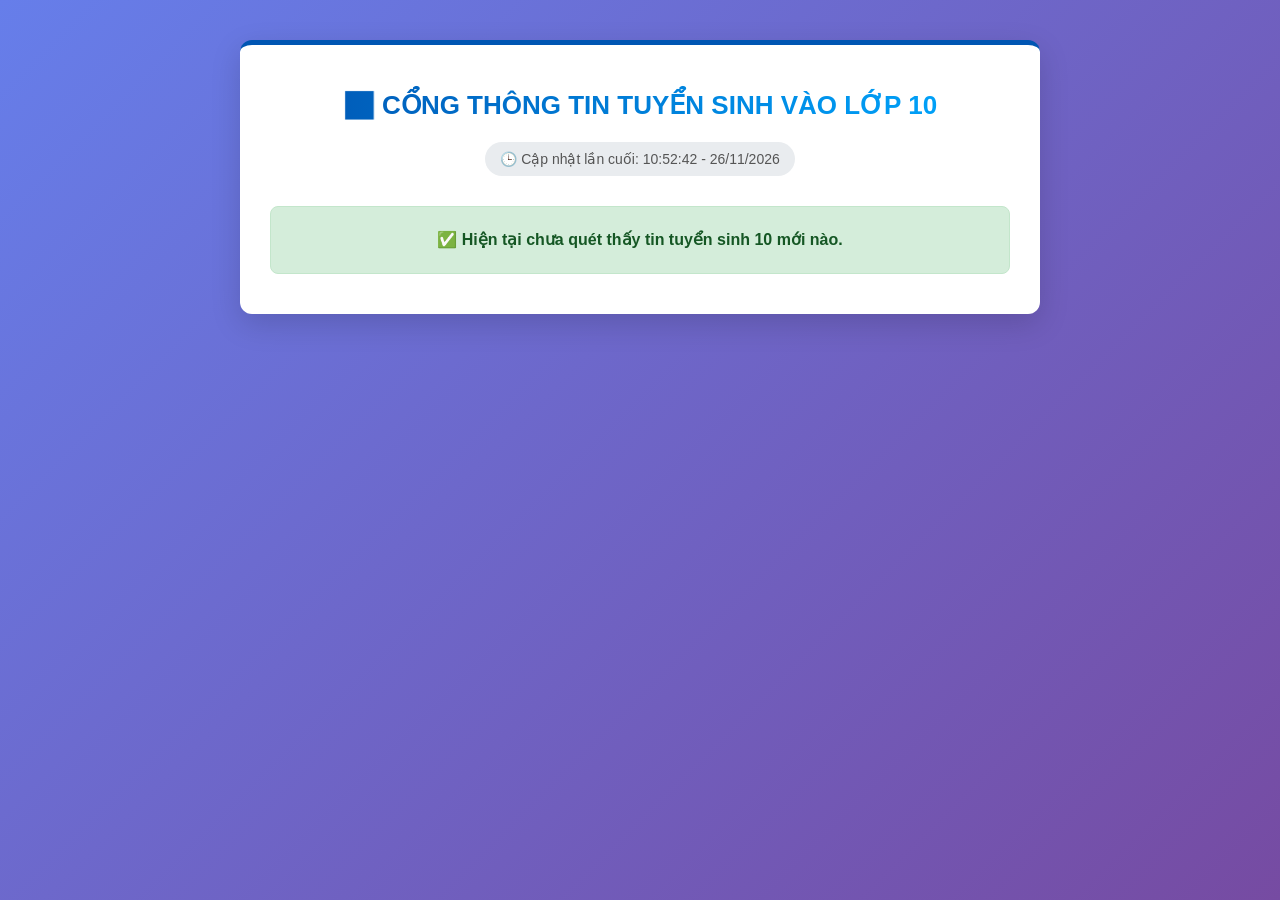
==== index.html @ fed3f771 "🤖 Bot tự động cập nhật" ====
<!DOCTYPE html>
<html lang="vi">
<head>
    <meta charset="UTF-8">
    <meta name="viewport" content="width=device-width, initial-scale=1.0">
    <title>Cập Nhật Tuyển Sinh 10</title>
    <link rel="stylesheet" href="static/style.css">
</head>
<body>
    <div class="container">
        <h1>📊 Cổng Thông Tin Tuyển Sinh Vào Lớp 10</h1>
        <p class="time">🕒 Cập nhật lần cuối: 10:52:42 - 26/11/2026</p>
        <ul class="tin-tuc">
            <p class="no-news">✅ Hiện tại chưa quét thấy tin tuyển sinh 10 mới nào.</p>

        </ul>
    </div>
</body>
</html>
---- static/style.css ----
/* File: style.css */
* {
    box-sizing: border-box;
    margin: 0;
    padding: 0;
}

body {
    font-family: Arial, Helvetica, sans-serif;
    /* Nền gradient giữ nguyên */
    background: linear-gradient(135deg, #667eea, #764ba2);
    background-attachment: fixed; 
    min-height: 100vh; 
    color: #333333;
    line-height: 1.6;
    padding: 20px;
    /* ĐÃ XÓA display: flex, justify-content và align-items ở đây */
}

.container {
    width: 100%;
    max-width: 800px;
    
    /* ĐÂY RỒI: margin-top nhỏ (20px) để nó nằm trên cao, auto để căn giữa ngang */
    margin: 20px auto; 
    
    background-color: #ffffff;
    padding: 40px 30px;
    border-radius: 12px;
    box-shadow: 0 10px 30px rgba(0, 0, 0, 0.15); 
    border-top: 5px solid #0056b3; 
}

h1 {
    text-align: center;
    font-size: 26px;
    font-weight: bold;
    text-transform: uppercase;
    margin-bottom: 15px;
    
    /* Fix lỗi typo "liner" và thêm màu dự phòng */
    color: #0056b3; /* Fallback nếu trình duyệt không hỗ trợ gradient */
    background: linear-gradient(90deg, #0056b3, #00a8ff);
    background-clip: text;
    -webkit-background-clip: text;
    -webkit-text-fill-color: transparent;
    
    /* Căn giữa icon và chữ nếu có icon */
    display: flex;
    align-items: center;
    justify-content: center;
    gap: 10px;
}

.time {
    /* Đổi từ display: table sang width: fit-content để căn giữa hiện đại hơn */
    display: block;
    width: fit-content;
    margin: 0 auto 30px auto;
    
    font-size: 14px;
    color: #555555;
    background-color: #e9ecef;
    padding: 6px 15px;
    border-radius: 20px;
}

.tin-tuc {
    list-style-type: none; /* Bỏ dấu chấm tròn mặc định của thẻ ul */
    padding: 0;
}

.no-news {
    text-align: center;
    font-size: 16px;
    color: #155724;
    background-color: #d4edda;
    border: 1px solid #c3e6cb;
    padding: 20px;
    border-radius: 8px;
    font-weight: bold;
}

/* Responsive cho màn hình điện thoại */
@media (max-width: 600px) {
    body {
        padding: 10px; /* Giảm padding ngoài cho đỡ chật */
        align-items: flex-start; /* Trên mobile không cần căn giữa dọc */
    }
    
    .container {
        margin: 20px auto;
        padding: 25px 20px;
    }
    
    h1 {
        font-size: 18px;
        flex-direction: column; /* Icon và chữ xếp dọc trên mobile */
        gap: 5px;
    }
    
    .time, .no-news {
        font-size: 13px;
    }
}
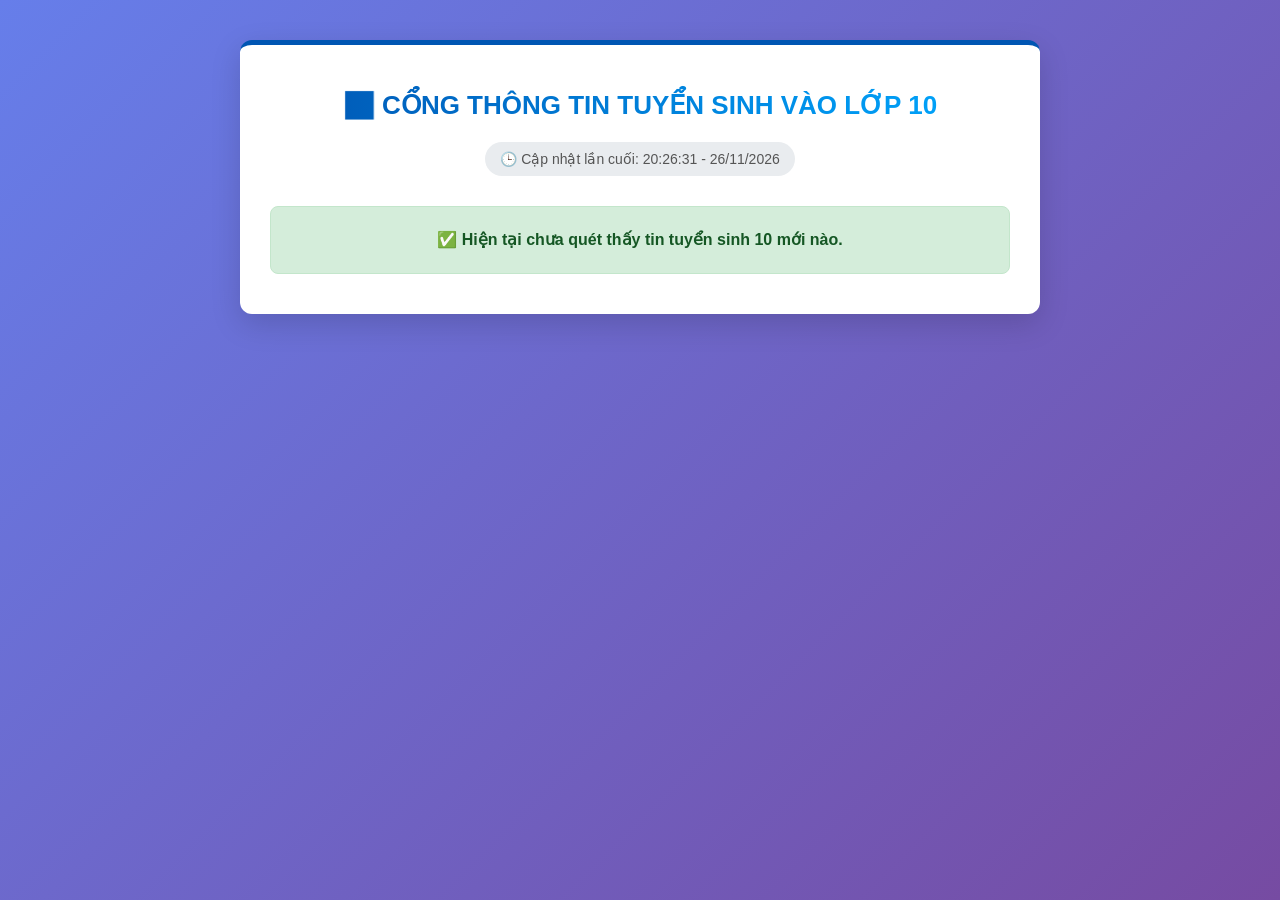
==== commit 9658492f: "🤖 Bot tự động cập nhật" ====
--- a/index.html
+++ b/index.html
@@ -9,7 +9,7 @@
 <body>
     <div class="container">
         <h1>📊 Cổng Thông Tin Tuyển Sinh Vào Lớp 10</h1>
-        <p class="time">🕒 Cập nhật lần cuối: 10:52:42 - 26/11/2026</p>
+        <p class="time">🕒 Cập nhật lần cuối: 20:26:31 - 26/11/2026</p>
         <ul class="tin-tuc">
             <p class="no-news">✅ Hiện tại chưa quét thấy tin tuyển sinh 10 mới nào.</p>
 
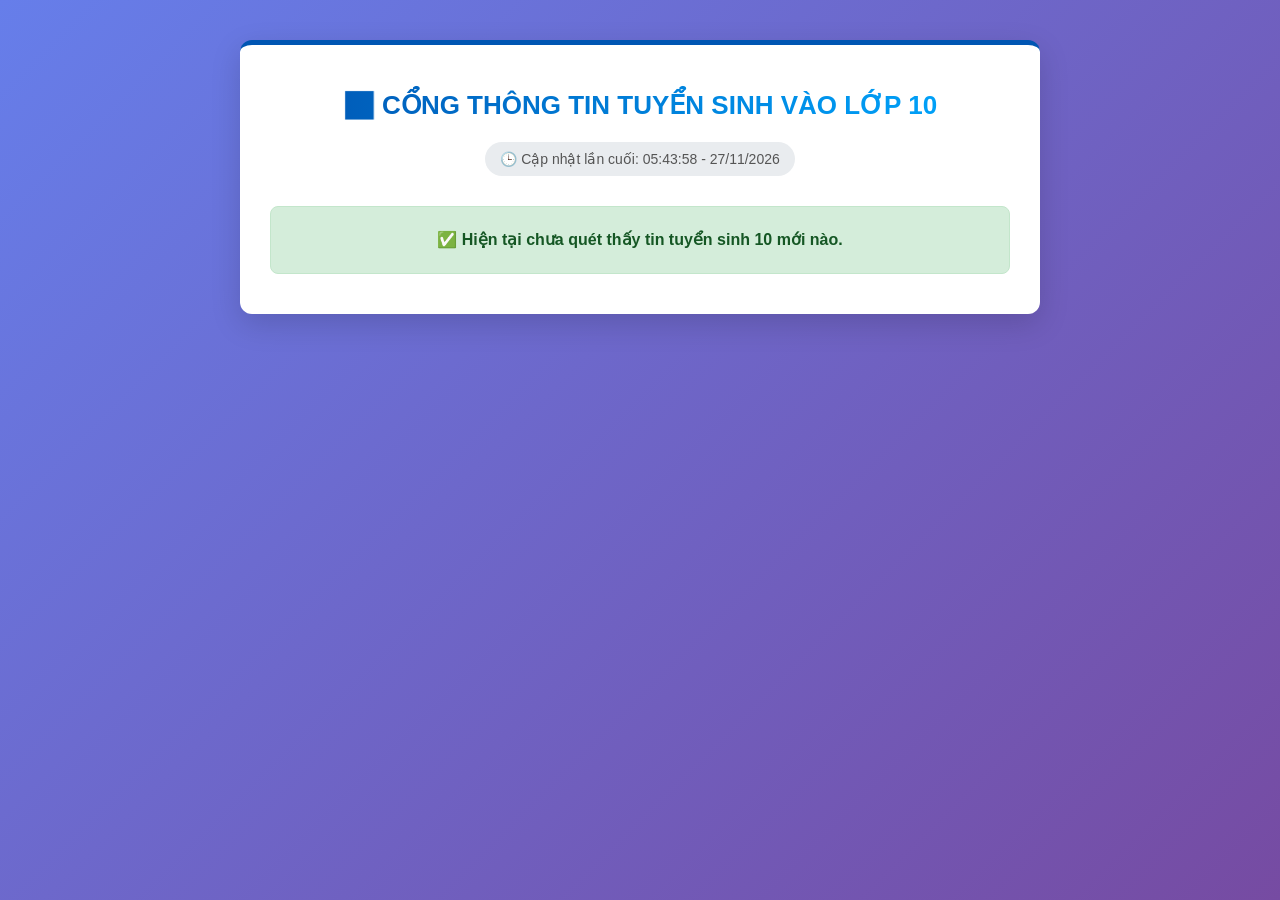
==== commit 849643ee: "🤖 Bot tự động cập nhật" ====
--- a/index.html
+++ b/index.html
@@ -9,7 +9,7 @@
 <body>
     <div class="container">
         <h1>📊 Cổng Thông Tin Tuyển Sinh Vào Lớp 10</h1>
-        <p class="time">🕒 Cập nhật lần cuối: 20:26:31 - 26/11/2026</p>
+        <p class="time">🕒 Cập nhật lần cuối: 05:43:58 - 27/11/2026</p>
         <ul class="tin-tuc">
             <p class="no-news">✅ Hiện tại chưa quét thấy tin tuyển sinh 10 mới nào.</p>
 
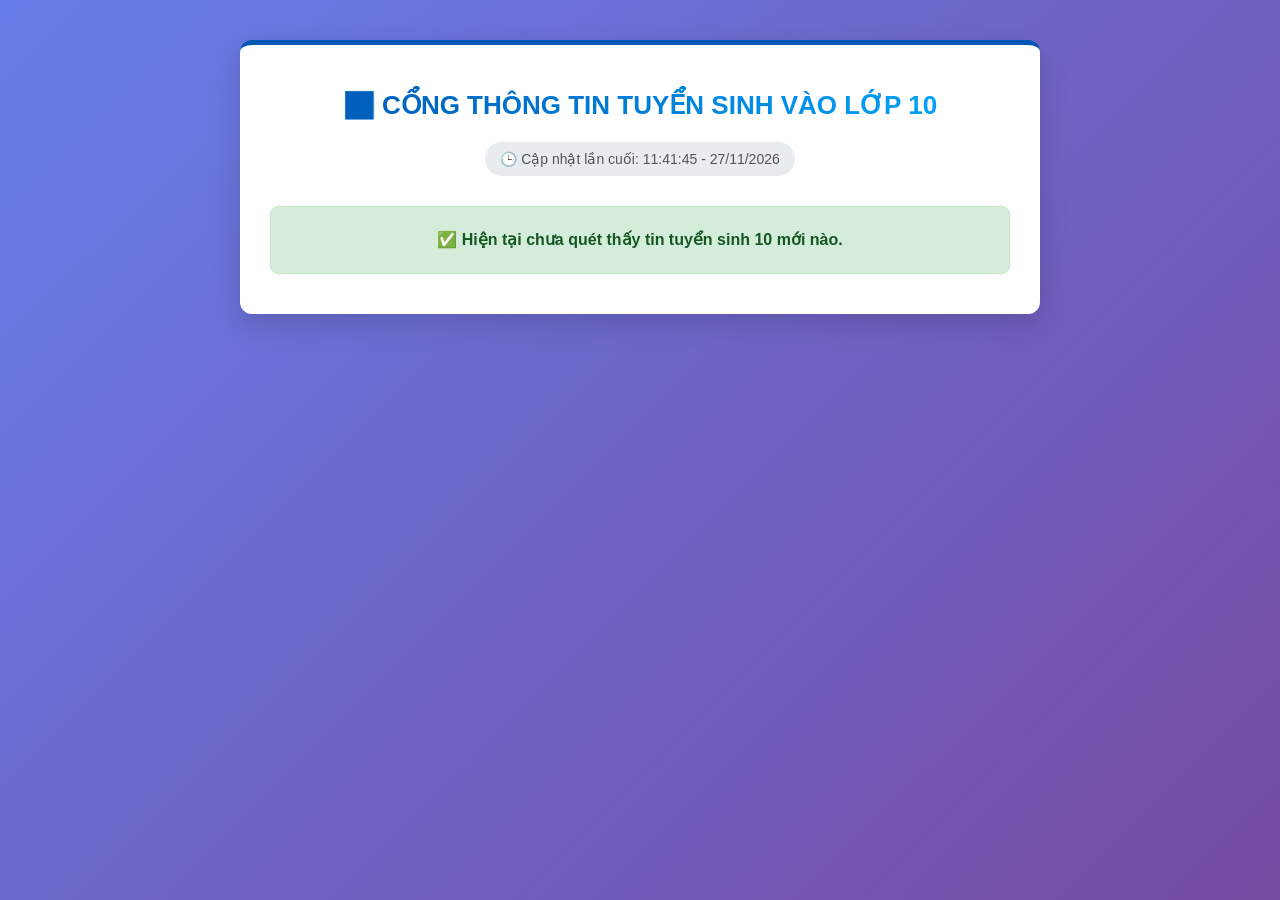
==== commit 272825ad: "🤖 Bot tự động cập nhật" ====
--- a/index.html
+++ b/index.html
@@ -9,7 +9,7 @@
 <body>
     <div class="container">
         <h1>📊 Cổng Thông Tin Tuyển Sinh Vào Lớp 10</h1>
-        <p class="time">🕒 Cập nhật lần cuối: 05:43:58 - 27/11/2026</p>
+        <p class="time">🕒 Cập nhật lần cuối: 11:41:45 - 27/11/2026</p>
         <ul class="tin-tuc">
             <p class="no-news">✅ Hiện tại chưa quét thấy tin tuyển sinh 10 mới nào.</p>
 
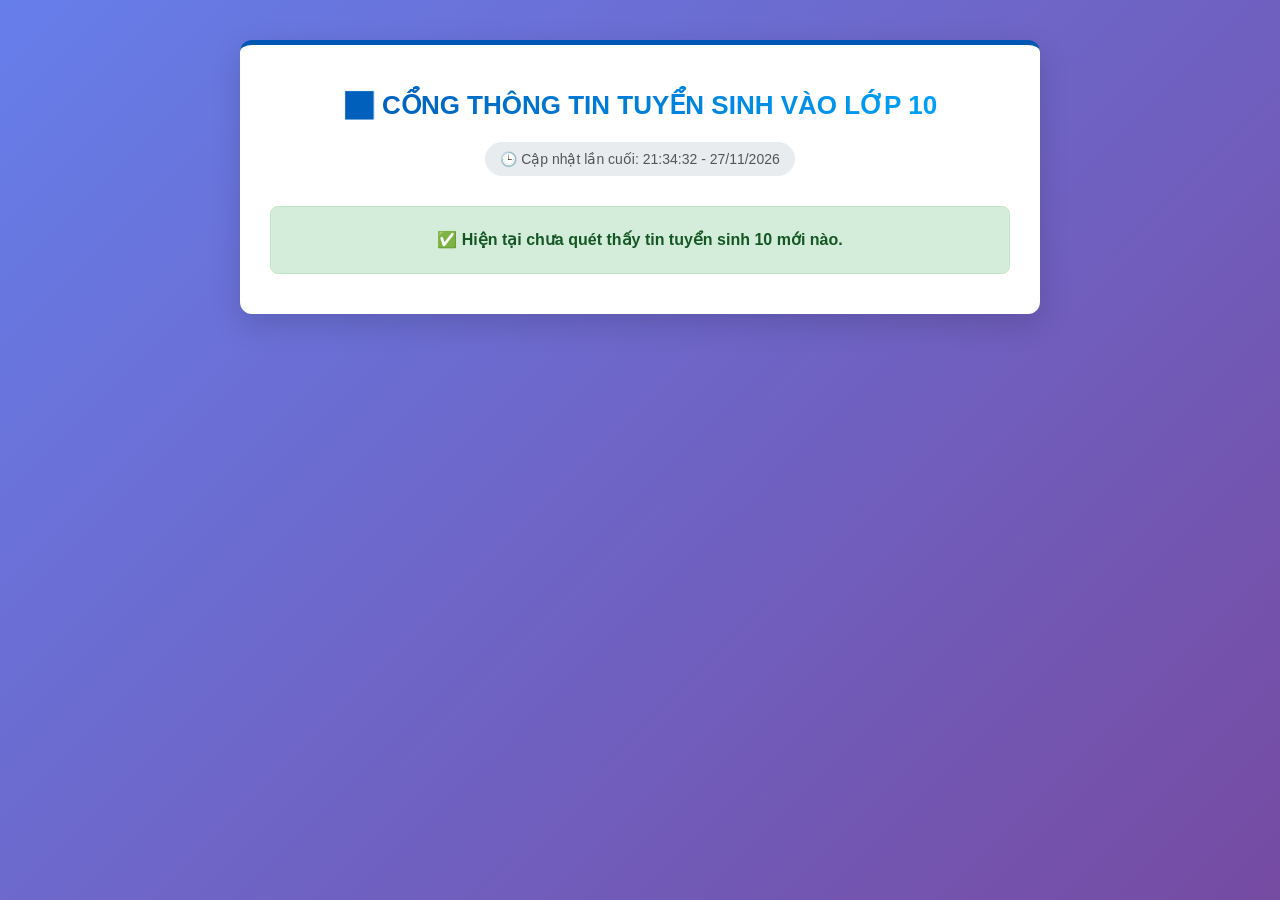
==== commit f579e8e7: "🤖 Bot tự động cập nhật" ====
--- a/index.html
+++ b/index.html
@@ -9,7 +9,7 @@
 <body>
     <div class="container">
         <h1>📊 Cổng Thông Tin Tuyển Sinh Vào Lớp 10</h1>
-        <p class="time">🕒 Cập nhật lần cuối: 11:41:45 - 27/11/2026</p>
+        <p class="time">🕒 Cập nhật lần cuối: 21:34:32 - 27/11/2026</p>
         <ul class="tin-tuc">
             <p class="no-news">✅ Hiện tại chưa quét thấy tin tuyển sinh 10 mới nào.</p>
 
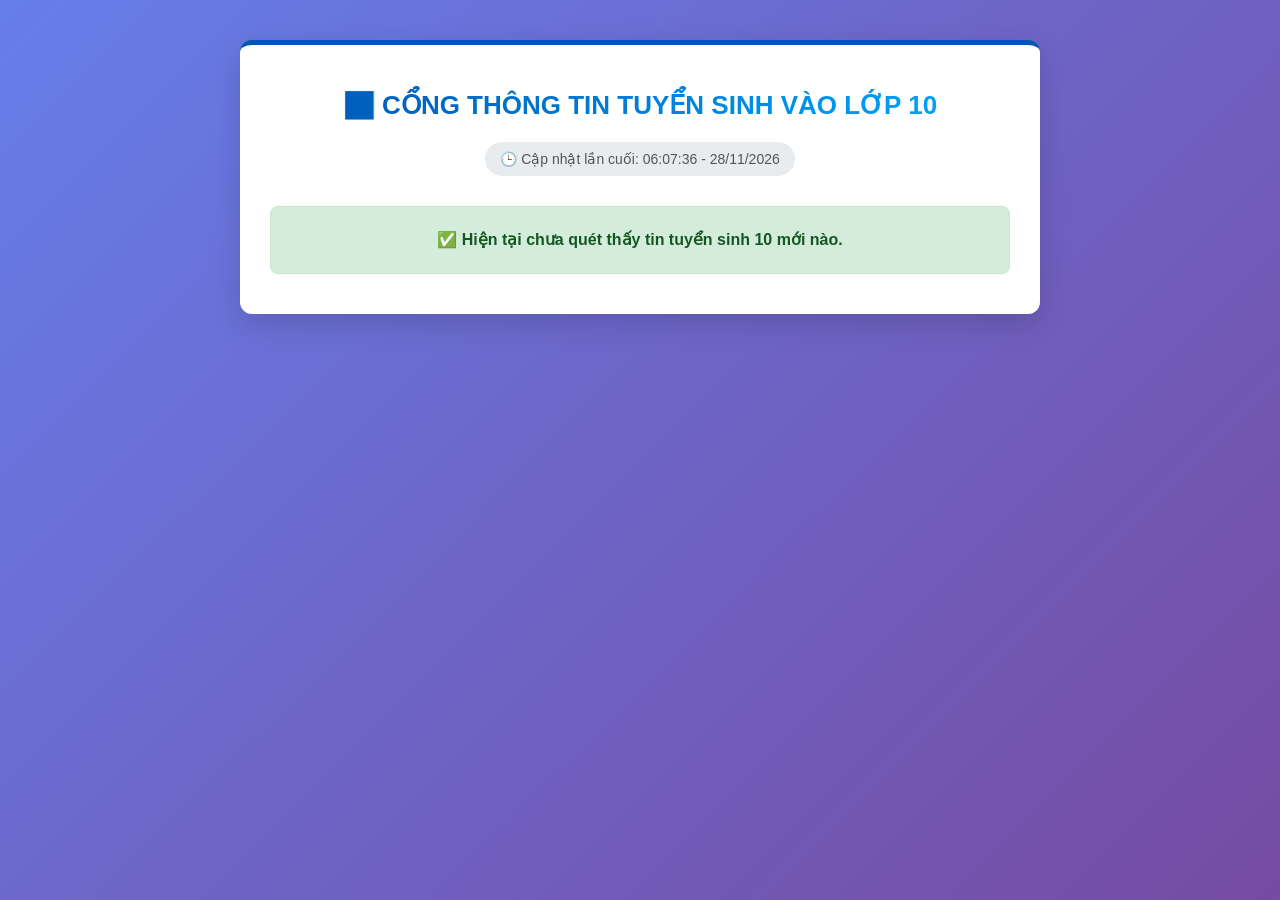
==== commit 8450e1b8: "🤖 Bot tự động cập nhật" ====
--- a/index.html
+++ b/index.html
@@ -9,7 +9,7 @@
 <body>
     <div class="container">
         <h1>📊 Cổng Thông Tin Tuyển Sinh Vào Lớp 10</h1>
-        <p class="time">🕒 Cập nhật lần cuối: 21:34:32 - 27/11/2026</p>
+        <p class="time">🕒 Cập nhật lần cuối: 06:07:36 - 28/11/2026</p>
         <ul class="tin-tuc">
             <p class="no-news">✅ Hiện tại chưa quét thấy tin tuyển sinh 10 mới nào.</p>
 
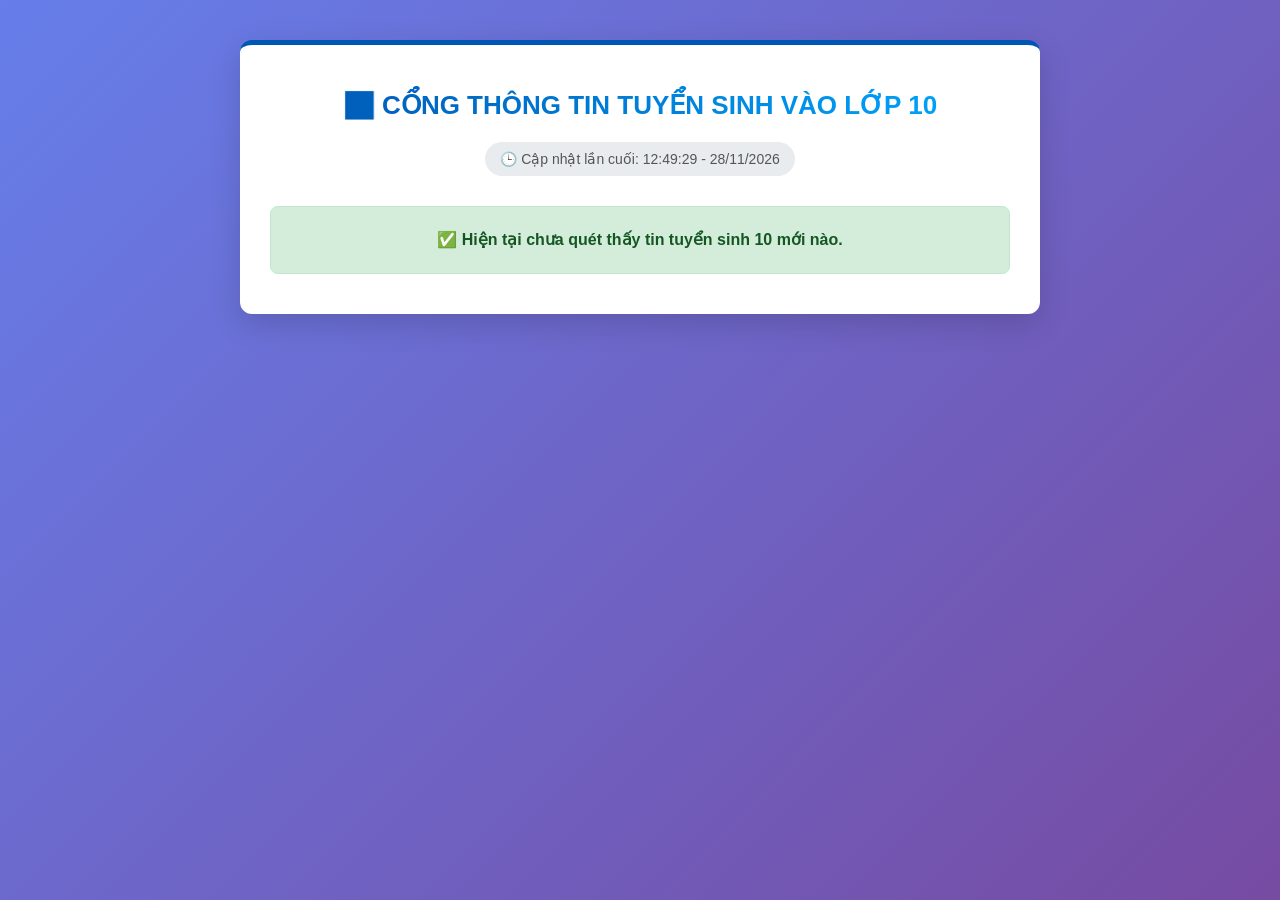
==== commit bbade7f3: "🤖 Bot tự động cập nhật" ====
--- a/index.html
+++ b/index.html
@@ -9,7 +9,7 @@
 <body>
     <div class="container">
         <h1>📊 Cổng Thông Tin Tuyển Sinh Vào Lớp 10</h1>
-        <p class="time">🕒 Cập nhật lần cuối: 06:07:36 - 28/11/2026</p>
+        <p class="time">🕒 Cập nhật lần cuối: 12:49:29 - 28/11/2026</p>
         <ul class="tin-tuc">
             <p class="no-news">✅ Hiện tại chưa quét thấy tin tuyển sinh 10 mới nào.</p>
 
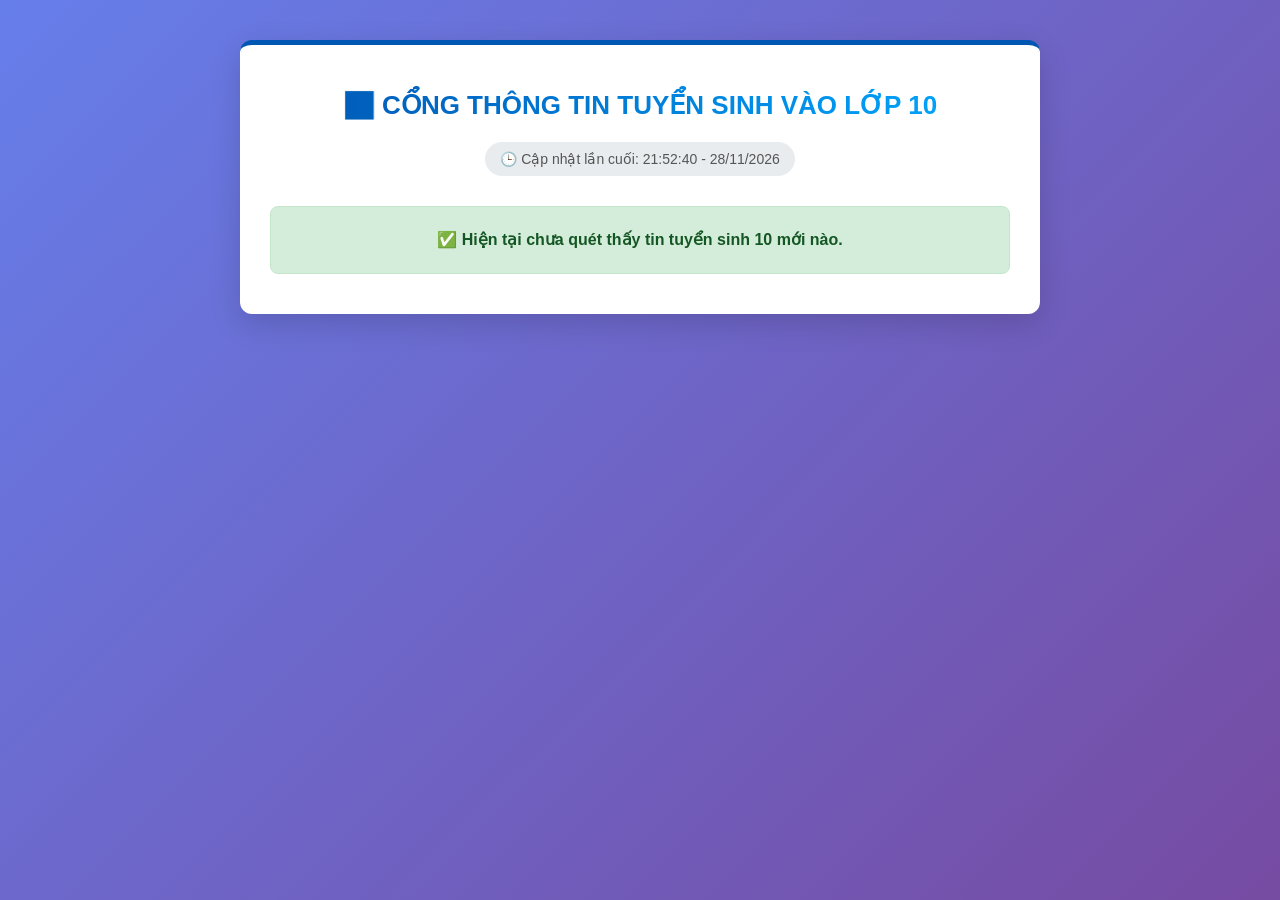
==== commit 54714cda: "🤖 Bot tự động cập nhật" ====
--- a/index.html
+++ b/index.html
@@ -9,7 +9,7 @@
 <body>
     <div class="container">
         <h1>📊 Cổng Thông Tin Tuyển Sinh Vào Lớp 10</h1>
-        <p class="time">🕒 Cập nhật lần cuối: 12:49:29 - 28/11/2026</p>
+        <p class="time">🕒 Cập nhật lần cuối: 21:52:40 - 28/11/2026</p>
         <ul class="tin-tuc">
             <p class="no-news">✅ Hiện tại chưa quét thấy tin tuyển sinh 10 mới nào.</p>
 
